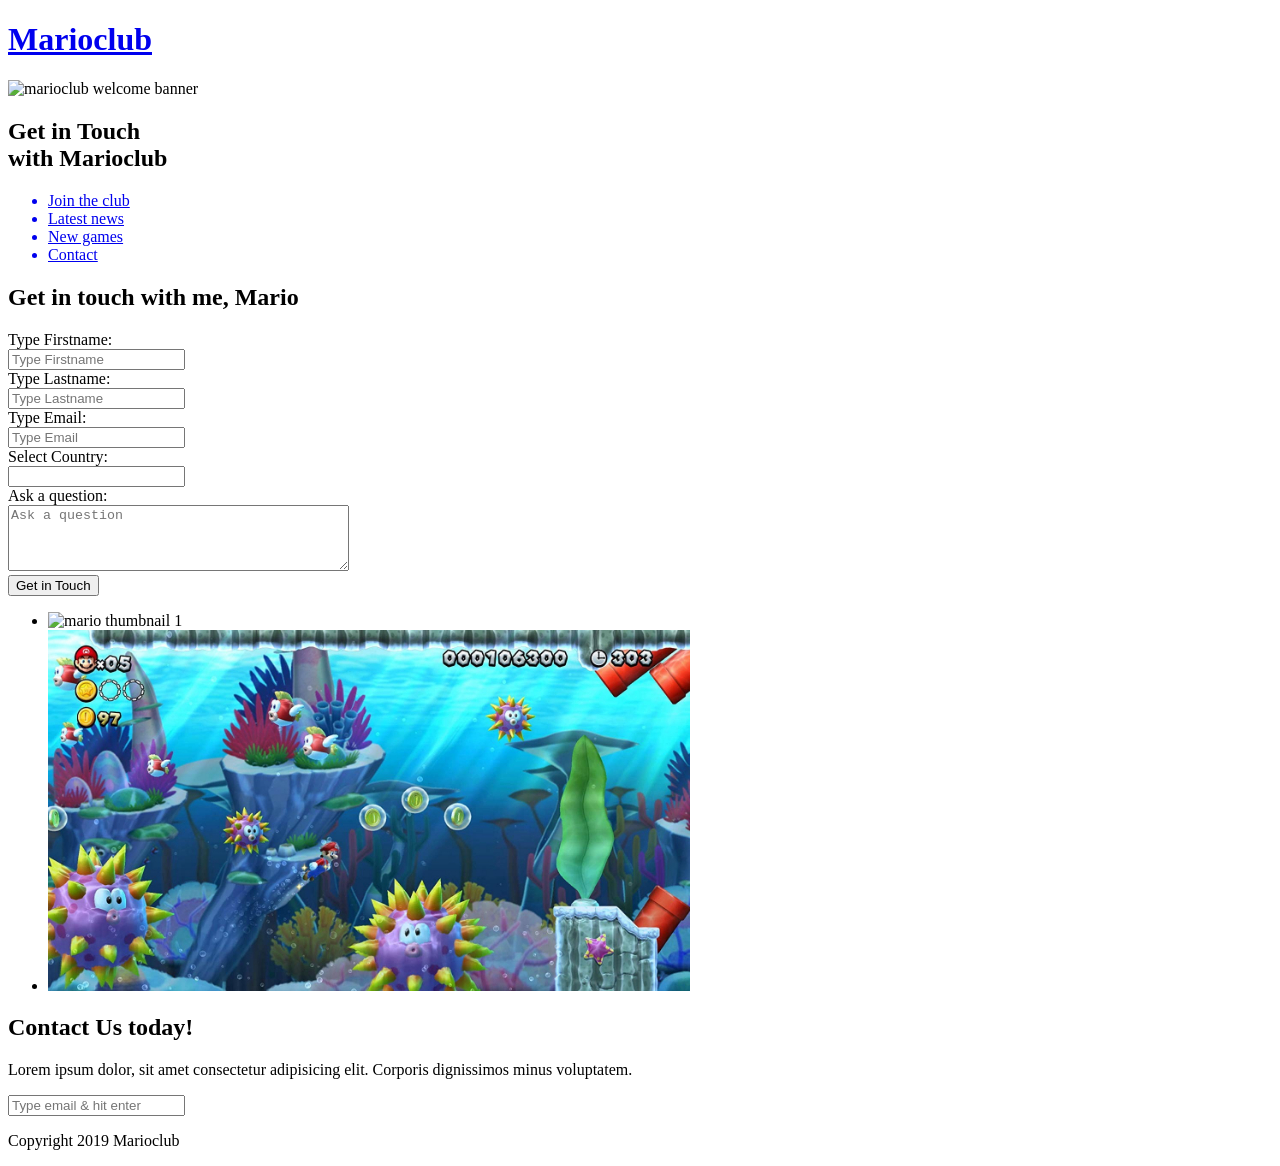
==== contact.html @ 36f69bb6 "knap_fjernet_contact" ====
<!doctype html>
<html lang="en">
  <head>
    <meta name="viewport" content="width=device-width, initial-scale=1.0" />
    <!--- Write the correct path to the favicon.ico inside the href attribute below --->
    <link rel="shortcut icon" href="" type="image/x-icon" />

    <!--- Write the correct path to the favicon.ico inside the href attribute below --->
    <link rel="icon" href="img/favicon.ico" type="image/x-icon" />

    <!--- Add a link to stylesheet --->
    <link rel="stylesheet" href="styles.css" />
    <title>Marioclub Contact</title>
  </head>

  <body>
    <header>
      <!--- Convert h1 tag into a clickable link that opens the landingpage - index.html --->
      <h1><a href="index.html">Marioclub</a></h1>
    </header>
    <section class="banner">
      <!--- Add a image tag that displays banner.jpg and add an alt-attribute with following text "marioclub welcome banner"  --->
      <img src="banner.jpg" alt="marioclub welcome banner" />

      <div class="welcome">
        <h2>Get in Touch<br /><span>with Marioclub</span></h2>
      </div>
    </section>
    <nav class="main-nav">
      <ul>
        <!--- Add a link around the <li>Join the club</li> tag that refers to index.html --->
        <a href="index.html"><li>Join the club</li></a>
        <!--- Add a link tag around the <li>Lastest news</li> tag that refers to news.html --->
        <a href="news.html"><li>Latest news</li></a>
        <!--- Add a link tag around the <li>New games</li> tag that refers to games.html  --->
        <a href="games.html"><li>New games</li></a>
        <!--- Add a link tag around the <li>Contact</li> tag that refers to contact.html and inside the link tag add a class attribute named "join" --->
        <a href="contact.html"><li>Contact</li></a>
      </ul>
    </nav>
    <main>
      <article>
        <h2>Get in touch with me, Mario</h2>
        <form>
          <!--- Add a form input tag that accepts text as input type and with a placeholder attribute that contains following text "Type Firstname", and a name attribute "fname" and finally with a required attribute --->
          <label for="fname">Type Firstname:</label><br />
          <input
            type="text"
            id="fname"
            name="fname"
            value=""
            placeholder="Type Firstname"
            required
          /><br />
          <label for="lname">Type Lastname:</label><br />
          <input
            type="text"
            id="lname"
            name="lname"
            value=""
            placeholder="Type Lastname"
            required
          />
          <!--- Add a form input tag that accepts text as input type and with a placeholder attribute that contains following text "Type Lastname", and a name attribute "lname" and finally with a required attribute --->

          <!--- Add a break HTML tag --->
          <br />

          <!--- Add a form input tag that accepts email as input type with a placeholder attribute that contains following text "Type Email", and a name attribute "mail" and finally with a required attribute --->
          <label for="mail">Type Email:</label><br />
          <input
            type="email"
            id="mail"
            name="mail"
            placeholder="Type Email"
            required
          /><br />

          <!--- dropdown, der vælger land--->
          <label for="country">Select Country:</label><br />
          <input list="countries" name="country" id="country" />
          <datalist id="countries">
            <option value="Albania"></option>
            <option value="Austria"></option>
            <option value="Belarus"></option>
            <option value="Belgium"></option>
            <option value="Bosnia"></option>
            <option value="Bulgaria"></option>
            <option value="Croatia"></option>
            <option value="Czech Republic"></option>
            <option value="Denmark"></option>
            <option value="Finland"></option>
            <option value="France"></option>
            <option value="Georgia"></option>
            <option value="Germany"></option>
            <option value="Greece"></option>
            <option value="Hungary"></option>
            <option value="Ireland"></option>
            <option value="Italy"></option>
            <option value="Kazakhstan"></option>
            <option value="Lithuania"></option>
            <option value="Netherlands"></option>
            <option value="Norway"></option>
            <option value="Poland"></option>
            <option value="Portugal"></option>
            <option value="Romania"></option>
            <option value="Russia"></option>
            <option value="Serbia"></option>
            <option value="Slovakia"></option>
            <option value="Spain"></option>
            <option value="Turkey"></option>
            <option value="Sweden"></option>
            <option value="Switzerland"></option>
            <option value="Ukraine"></option>
            <option value="United Kingdom"></option>
          </datalist>
          <br />
          <!--- Add a form textarea tag with a name attribute "question" and set the rows attribute equal to number "4" and set the cols attribute equal to "40" and finally add a placeholder attribute with following text "Ask a question" --->
          <label for="question">Ask a question:</label><br />
          <textarea
            id="question"
            name="question"
            rows="4"
            cols="40"
            placeholder="Ask a question"
            required
          ></textarea
          ><br />

          <!--- Add a form input type submit-button which submits all form values to a form-handler and finally add a value attribute with following text "Get in Touch" --->
          <input type="submit" value="Get in Touch" />
        </form>
      </article>
      <ul class="images">
        <!--- Add an image tag inside <li> tag that displays image "thumb-1.jpg" and add an alt-attribute with following text "mario thumbnail 1 --->
        <li><img src="img/thumb-1.jpg" alt="mario thumbnail 1" /></li>
        <!--- Add an image tag inside <li> tag that displays image "thumb-2.jpg" and add an alt-attribute with following text "mario thumbnail 2 --->
        <li><img src="img/thumb-2.jpg" alt="mario thumbnail 2" /></li>
      </ul>
    </main>
    <section class="join">
      <h2>Contact Us today!</h2>
      <p>
        Lorem ipsum dolor, sit amet consectetur adipisicing elit. Corporis
        dignissimos minus voluptatem.
      </p>
      <form>
        <input
          type="email"
          name="email"
          placeholder="Type email & hit enter"
          required
        />
      </form>
    </section>
    <footer>
      <p class="copyright">Copyright 2019 Marioclub</p>
    </footer>
  </body>
</html>
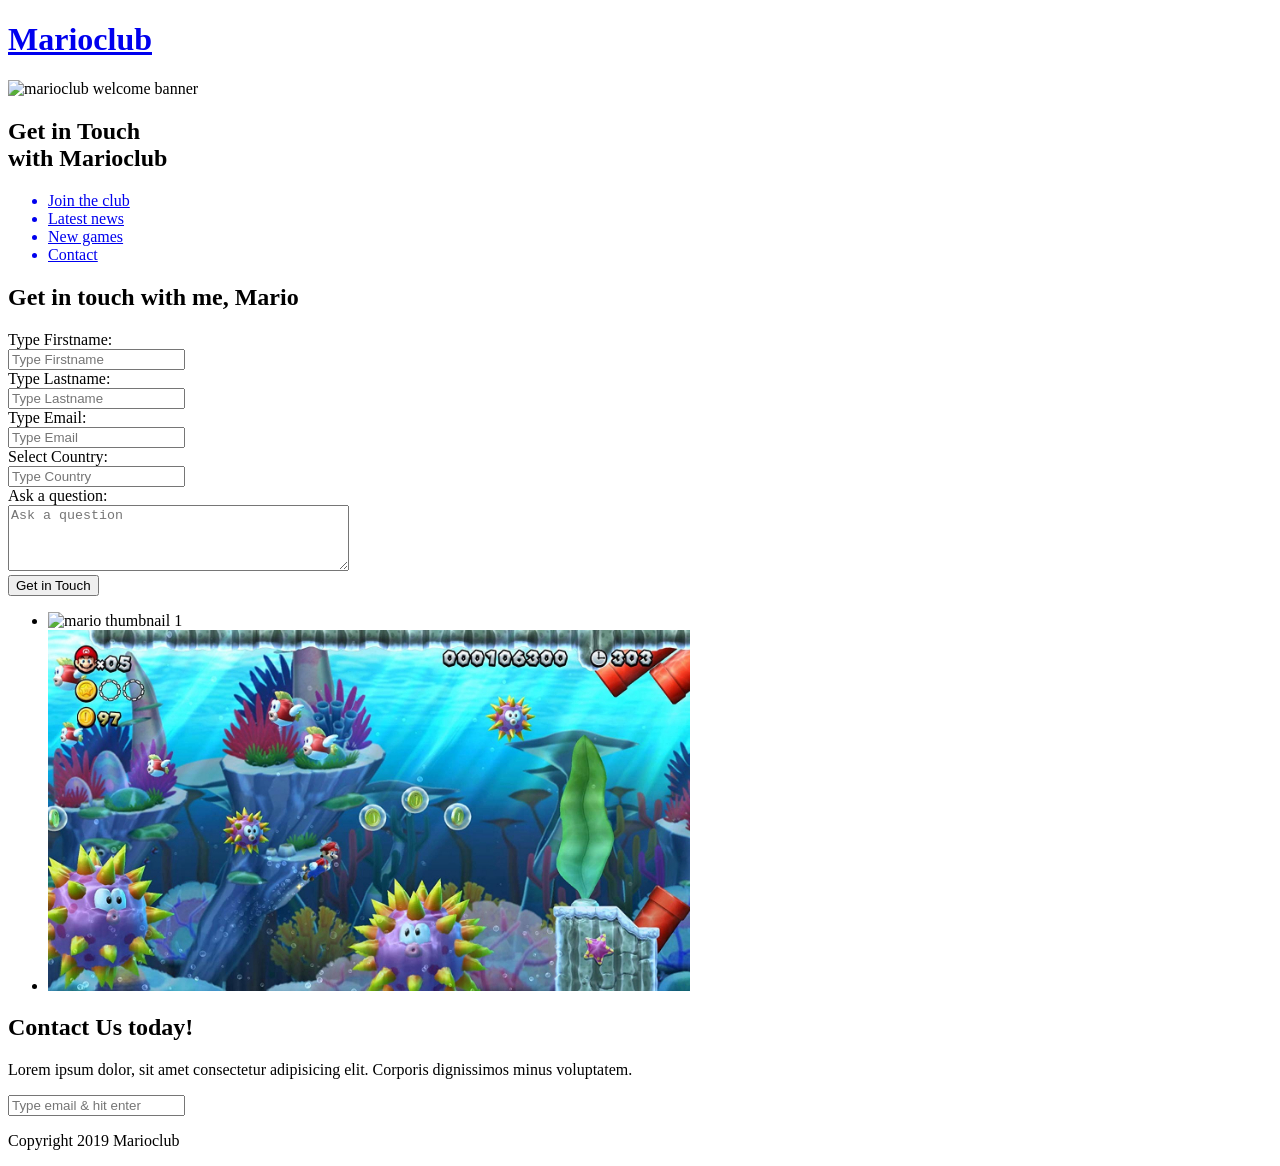
==== commit 8b822d39: "type_country" ====
--- a/contact.html
+++ b/contact.html
@@ -78,7 +78,12 @@
 
           <!--- dropdown, der vælger land--->
           <label for="country">Select Country:</label><br />
-          <input list="countries" name="country" id="country" />
+          <input
+            list="countries"
+            name="country"
+            id="country"
+            placeholder="Type Country"
+          />
           <datalist id="countries">
             <option value="Albania"></option>
             <option value="Austria"></option>
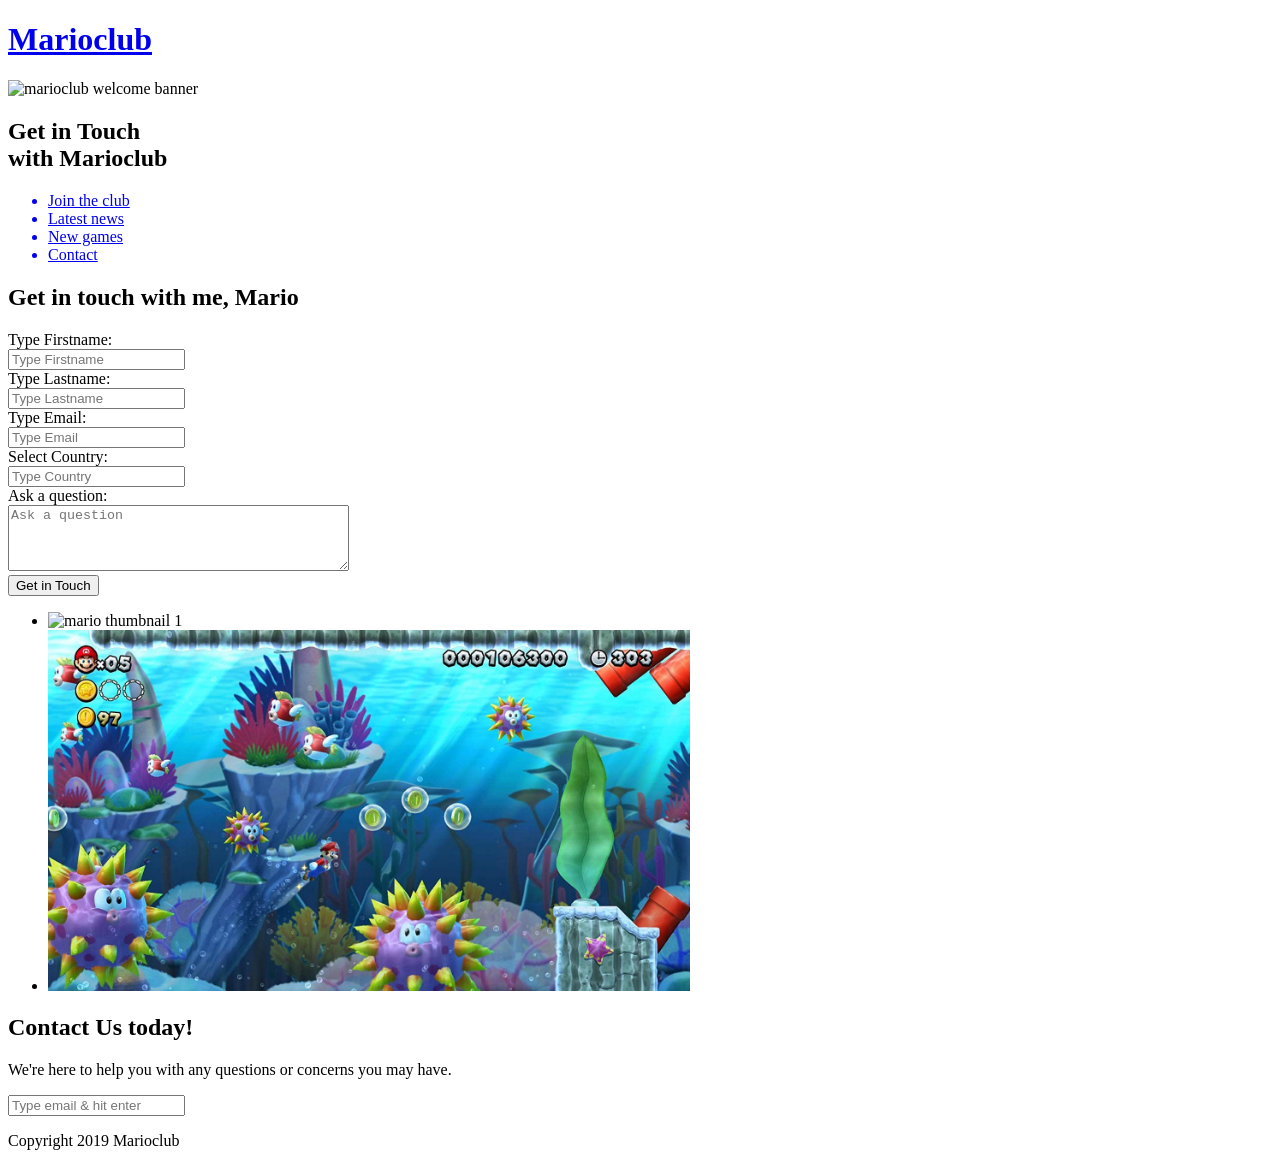
==== commit b91f9df5: "ny_p_contact" ====
--- a/contact.html
+++ b/contact.html
@@ -145,10 +145,7 @@
     </main>
     <section class="join">
       <h2>Contact Us today!</h2>
-      <p>
-        Lorem ipsum dolor, sit amet consectetur adipisicing elit. Corporis
-        dignissimos minus voluptatem.
-      </p>
+      <p>We're here to help you with any questions or concerns you may have.</p>
       <form>
         <input
           type="email"
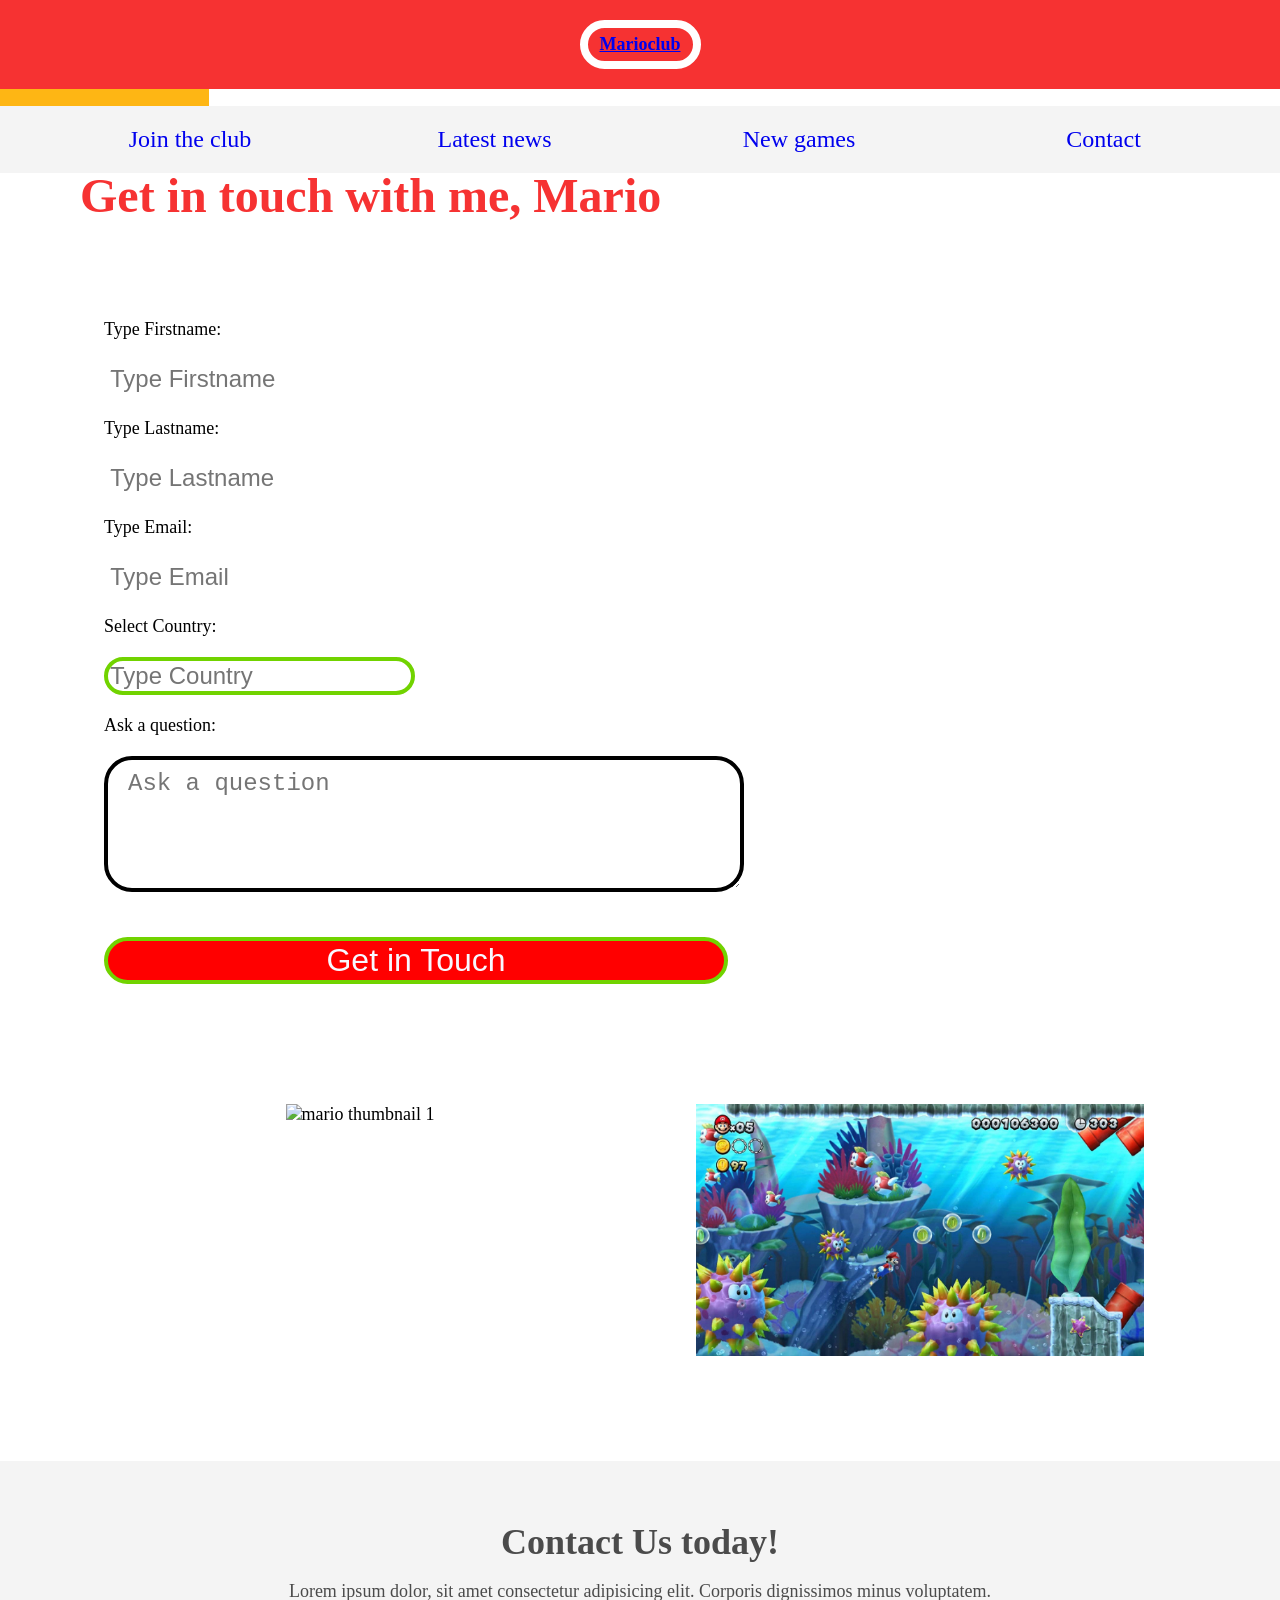
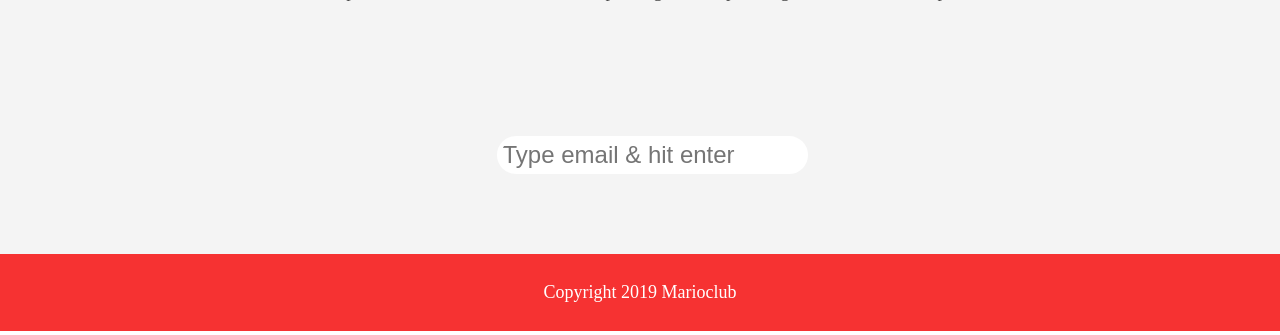
==== commit 2040f35f: "linked to css in contact" ====
--- a/contact.html
+++ b/contact.html
@@ -9,7 +9,7 @@
     <link rel="icon" href="img/favicon.ico" type="image/x-icon" />
 
     <!--- Add a link to stylesheet --->
-    <link rel="stylesheet" href="styles.css" />
+    <link rel="stylesheet" href="/CSS/style.css" />
     <title>Marioclub Contact</title>
   </head>
 
@@ -145,7 +145,10 @@
     </main>
     <section class="join">
       <h2>Contact Us today!</h2>
-      <p>We're here to help you with any questions or concerns you may have.</p>
+      <p>
+        Lorem ipsum dolor, sit amet consectetur adipisicing elit. Corporis
+        dignissimos minus voluptatem.
+      </p>
       <form>
         <input
           type="email"
--- a/CSS/style.css
+++ b/CSS/style.css
@@ -0,0 +1,280 @@
+body, ul, li, h1, h2, a{
+  
+  /* Insert a margin property and set it's value to 0 */
+  margin: 0;
+  /* Insert a padding property and set it's value to 0 */
+  padding: 0;
+  /* Insert a font-family property and set it's value to tahoma
+  font-family: tahoma;
+}
+p{
+  /* Insert a font-size property and set it's value to 18px */
+  font-family:Tahoma;
+  font-size: 18px;
+}
+header{
+  background-color: #F63232;
+  padding: 20px 0;
+  text-align: center;
+  position: fixed;
+  width: 100%;
+  top: 0;
+  left: 0;
+  z-index: 1;
+}
+header h1{
+  /* Insert a color property and set it's value to white  */
+  color: white;
+  /* Insert a border property and set it's value to 8px solid white  */
+  border: 8px solid white;
+  /* Insert a display property and set it's value to inline-block  */
+  display: inline-block;
+  /* Insert a padding property and set it's value to 6px and 12px  */
+  padding: 6px 12px;
+  /* Insert a border-radius property and set it's value to 36px */
+  border-radius: 36px;
+}
+.banner{
+  position: relative;
+}
+.banner img{
+  max-width: 100%;
+}
+.banner .welcome{
+  background:#FEB614;
+  color: white;
+  padding: 30px;
+  font-size: 60px;
+  position: absolute;
+  left: 0;
+  top: 30%;
+} 
+.banner .welcome span{
+  /* Insert a font-size property and set it's value to 1.4em */
+  font-size: 1.4rem;
+}
+nav{
+  background: #F4F4F4;
+  padding: 20px;
+  position: -webkit-sticky;
+  position: sticky;
+  top: 106px;
+  z-index: 1;
+}
+nav ul{
+  white-space: nowrap;
+  max-width: 1200px;
+  margin: 0 auto;
+  text-align: center;
+}
+nav li{
+  width: 25%;
+  display: inline-block;
+  font-size: 24px;
+}
+nav li a{
+  text-decoration: none;
+  color: #4B4B4B;
+}
+nav li a:hover{
+  /* Insert a text-decoration property and set it's value to underline */
+  text-decoration: underline;
+}
+nav li a.join{
+  color: #F63232;
+}
+main{
+  max-width: 100%;
+  width: 1200px;
+  margin: 80px auto;
+  padding: 0 40px;
+  -webkit-box-sizing: border-box;
+  box-sizing: border-box;
+}
+article h2{
+  /* Insert a color property and set it's value to #F63232  */
+  color: #F63232;
+  /* Insert a font-size property and set it's value to 48px */
+  font-size: 48px;
+}
+article p{
+  line-height: 2em;
+  color: #4B4B4B;
+}
+article p::first-line{
+  font-weight: bold;
+  font-size: 1.2em;
+}
+.images{
+  text-align: center;
+  margin: 80px 0;
+  white-space: nowrap;
+}
+.images li{
+  display: inline-block;
+  list-style-type: none;
+  width: 40%;
+  margin: 20px 5%;
+  position: relative;
+}
+.images li:hover{
+  top: -4px;
+}
+.images li img{
+  max-width: 100%;
+}
+.images {
+  display: -webkit-box;
+  display: -ms-flexbox;
+  display: flex;
+  -ms-flex-wrap: wrap;
+  flex-wrap: wrap;
+}
+.coverimage li {
+  -webkit-box-flex: 1;
+  -ms-flex: 0 0 50%;
+  flex: 0 0 50%;
+  margin: 5px;
+  height: 100px;
+}
+section.join{
+  background: #F4F4F4;
+  text-align: center;
+  padding: 60px 20px;
+  color: #4B4B4B;
+}
+section.join h2{
+  font-size: 36px;
+}
+form {
+  /* Insert a padding-left property with following value: 1.5rem */
+  /* Insert a pading-top property with following value: 6rem */
+    padding-left: 1.5rem;
+    padding-top: 6rem;
+}
+form input{
+  /* Insert a margin property and set it's value to 20px and 0  */
+  margin: 20px 0;
+  /* Insert a padding property and set it's value to 10px and 20px */ 
+  pad: 10px 20px;
+  /* Insert a font-size property and set it's value to 24px */
+  font-size: 24px;
+  /* Insert a border-radius property and set it's value to 28px */
+  border-radius: 28px; 
+  /* Insert a border property and set it's value to 4px solid and white */
+  border: 4px solid white;
+}
+form textarea{
+  margin: 20px 0;
+  padding: 10px 20px;
+  font-size: 24px;
+  border-radius: 28px;
+  border: 4px solid black;
+}
+form input:focus{
+  /* Insert a border property with following values: 4px dashed #4B4B4B */
+  border: 4px dashed #4B4B4B;
+  /* Insert a outline property with following values: none */
+  outline: none;
+}
+form textarea:focus{
+  border: 4px dashed #4B4B4B;
+  outline: none;
+}
+form input:valid{
+  border: 4px solid #71d300;
+}
+input[type="submit"] {
+  /* Insert a width property with following value: 39rem */
+  width: 39rem;
+  /* Insert a background-color property with following value: red */
+  background-color: red;
+  /* Insert a font-size property with following value: xx-large */
+  font-size: xx-large;
+  /* Insert a color property with following value: ghostwhite */
+    color: ghostwhite;
+}
+input[type="submit"]:focus {
+    border: 4px dashed ghostwhite;
+    outline: none
+}
+footer{
+  background: #F63232;
+  color: white;
+  padding: 10px;
+  text-align: center;
+}
+
+/* responsive styles */
+
+@media screen and (max-width: 1400px){
+
+  .banner .welcome{
+    font-size: 40px;
+  }
+
+}
+
+@media screen and (max-width: 960px){
+
+  .banner .welcome{
+    font-size: 28px;
+  }
+  nav li{
+    font-size: 18px;
+  }
+
+}
+
+@media screen and (max-width: 700px){
+
+  .banner .welcome{
+    font-size: 20px;
+    position: relative;
+    text-align: center;
+  }
+  .banner .welcome br{
+    display: none;
+  }
+  .banner .welcome span{
+    font-size: 1em;
+  }
+  nav li{
+    font-size: 18px;
+  }
+  .images li{
+    width: 100%;
+    display: block;
+    margin: 20px auto;
+  }
+
+}
+
+@media screen and (max-width: 560px){
+
+  .banner .welcome{
+    font-size: 20px;
+    position: relative;
+    text-align: center;
+  }
+  .banner .welcome br{
+    display: none;
+  }
+  .banner .welcome span{
+    font-size: 1em;
+  }
+  nav li{
+    display: block;
+    width: 100%;
+    margin: 12px 0;
+  }
+  article h2{
+    font-size: 36px;
+  }
+  header, nav{
+    position: relative;
+    top: 0;
+  }
+  
+
+}
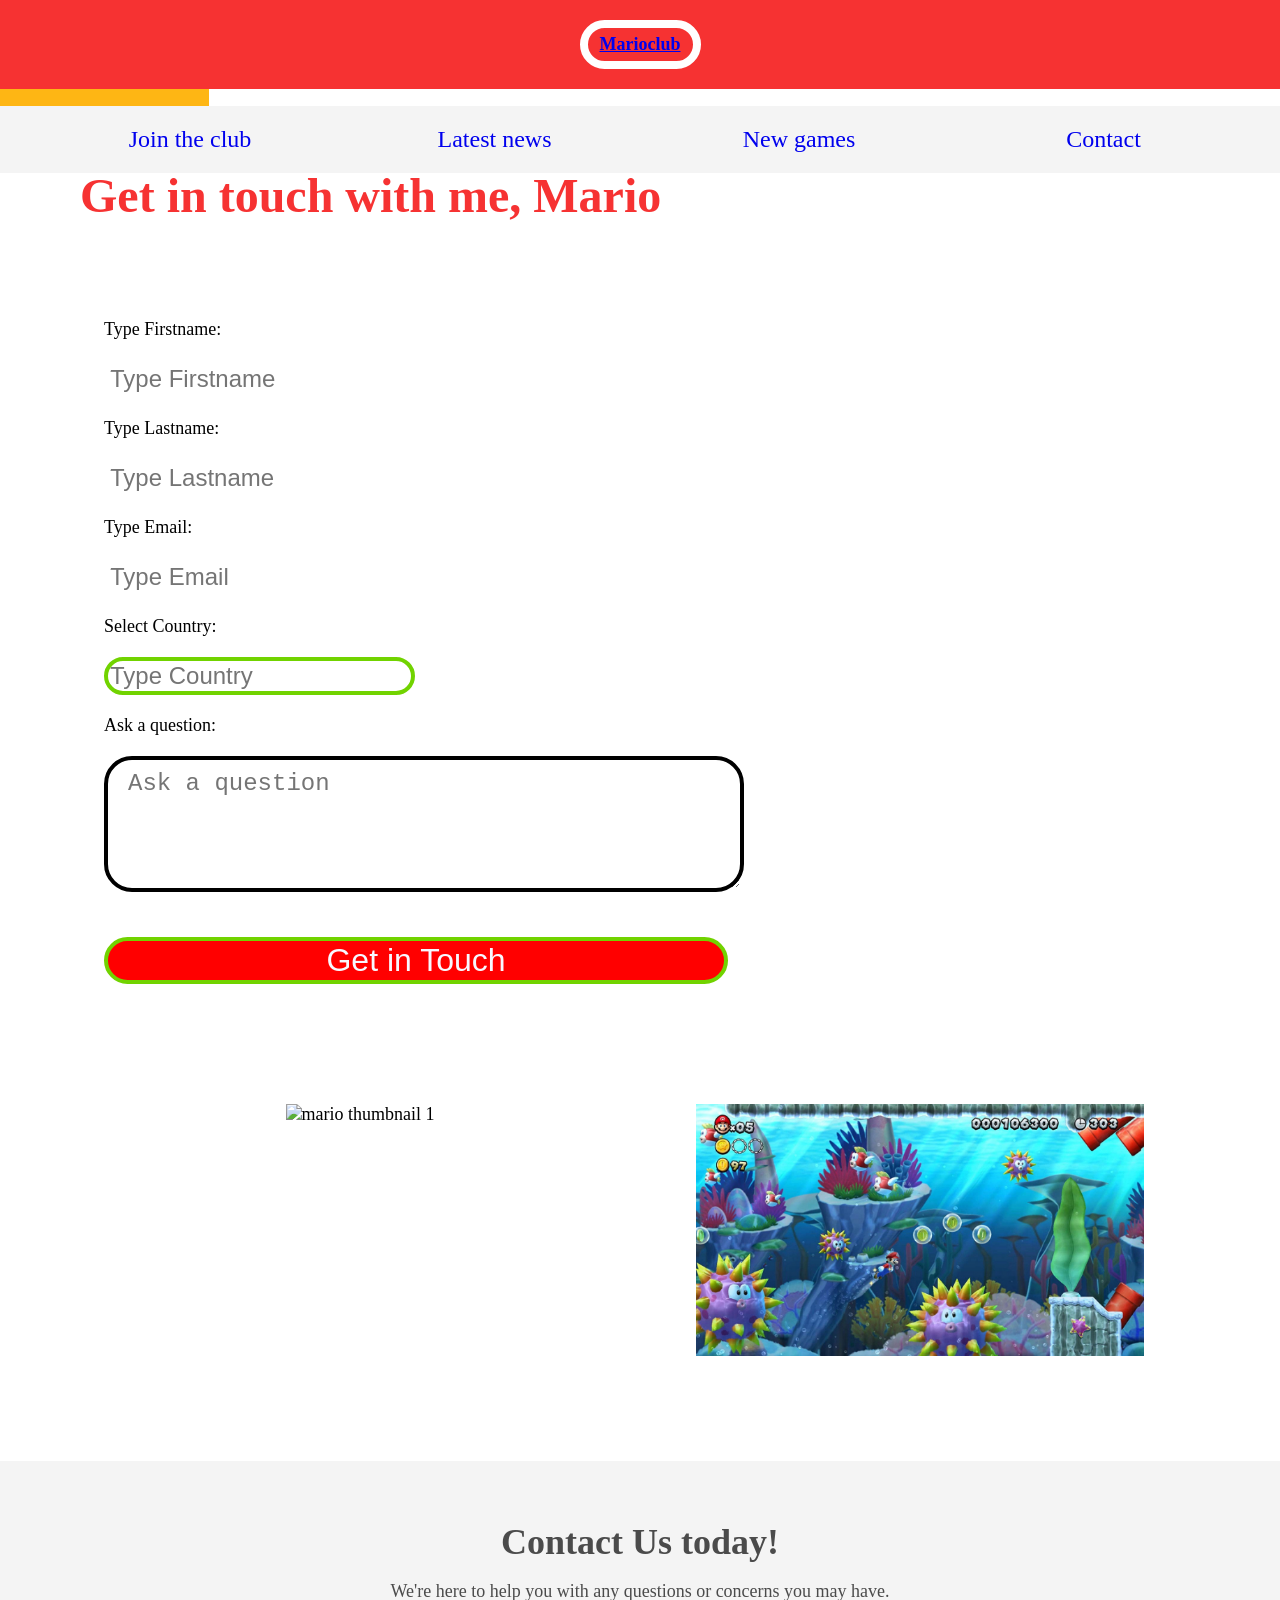
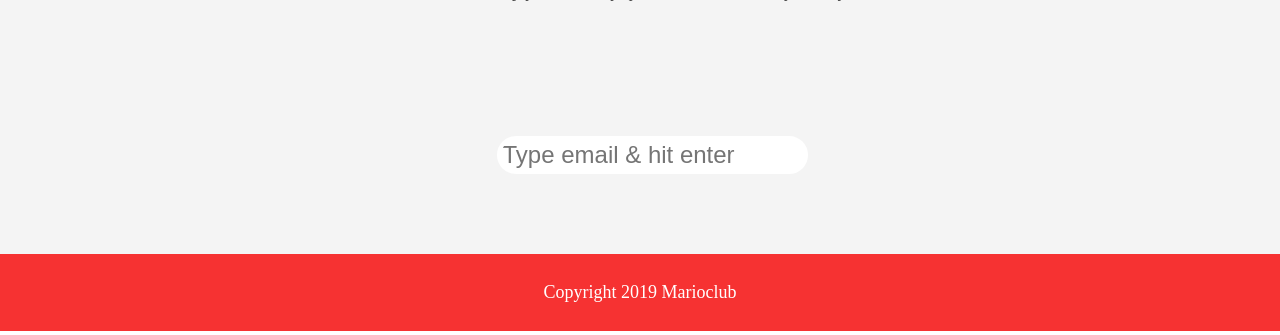
==== commit 5e3eea4b: "Merge branch 'main' of https://github.com/Squibsi/Githubcommits" ====
--- a/contact.html
+++ b/contact.html
@@ -145,10 +145,7 @@
     </main>
     <section class="join">
       <h2>Contact Us today!</h2>
-      <p>
-        Lorem ipsum dolor, sit amet consectetur adipisicing elit. Corporis
-        dignissimos minus voluptatem.
-      </p>
+      <p>We're here to help you with any questions or concerns you may have.</p>
       <form>
         <input
           type="email"
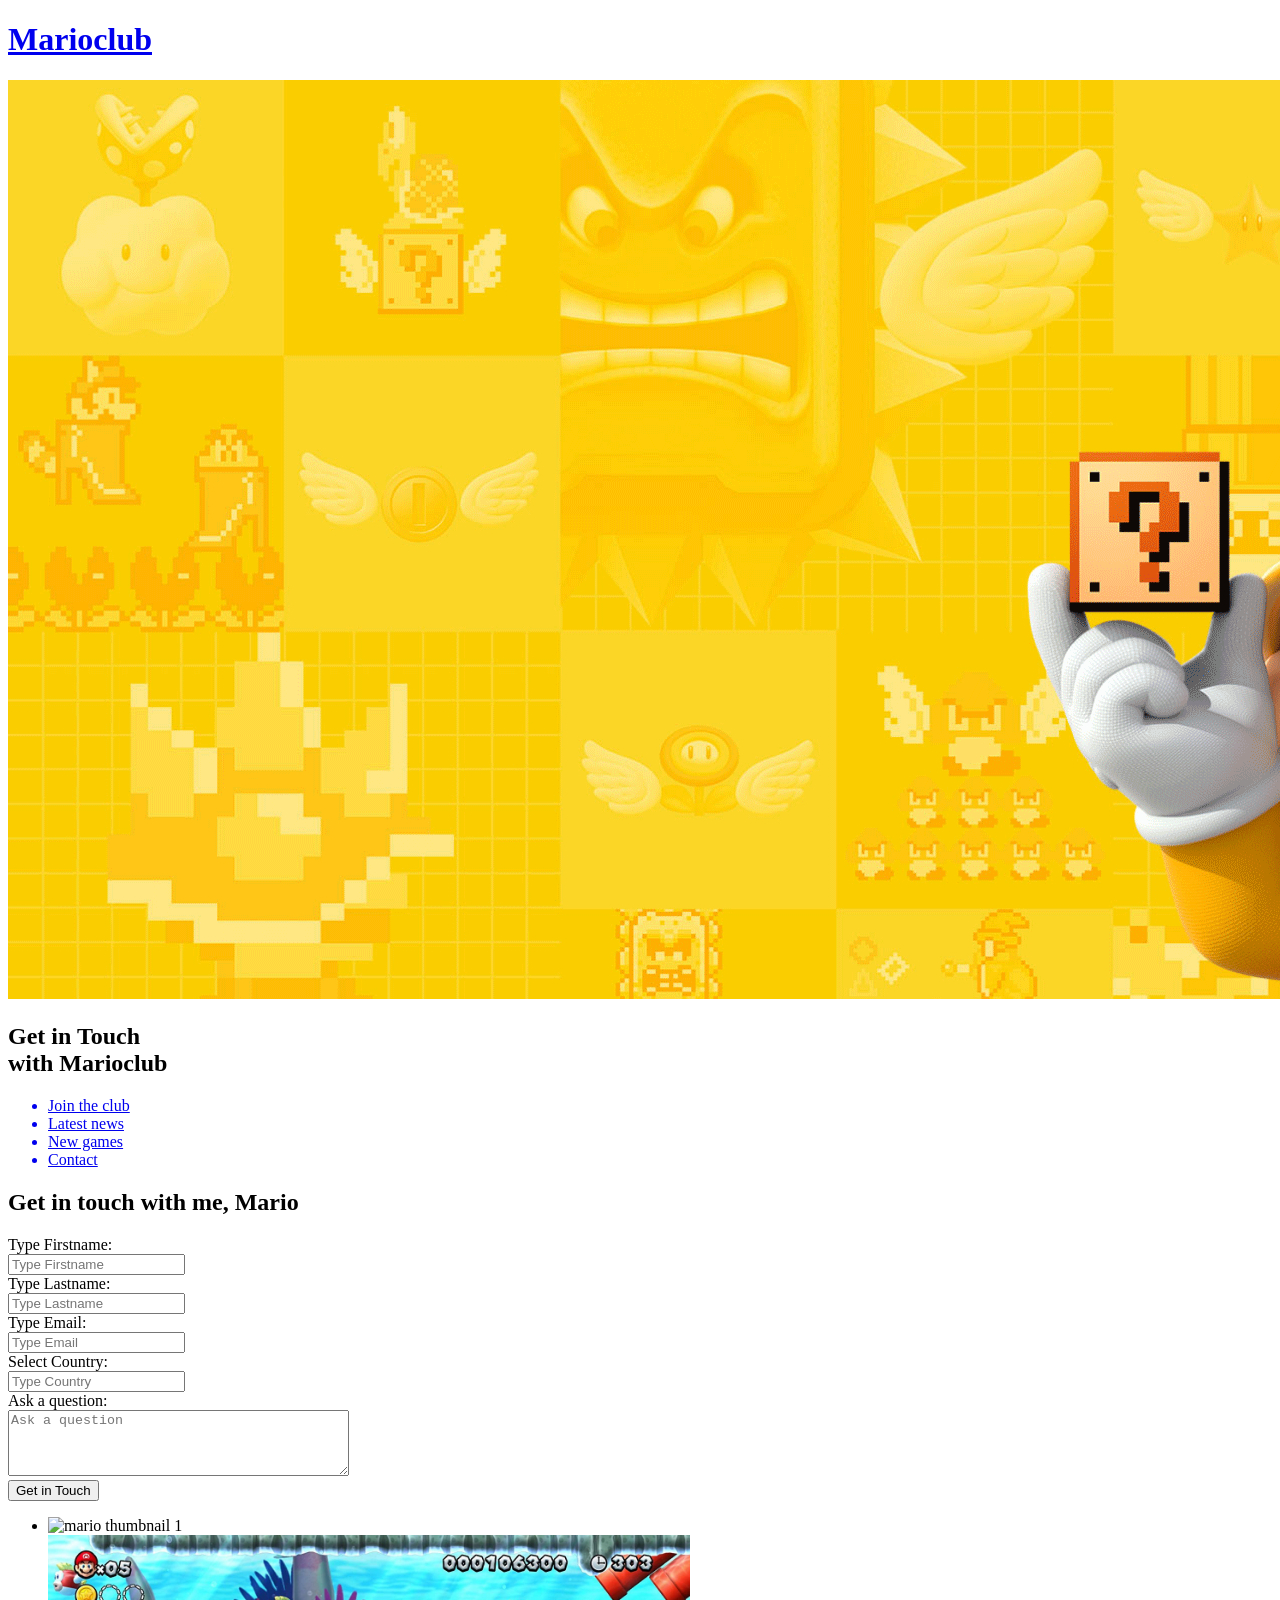
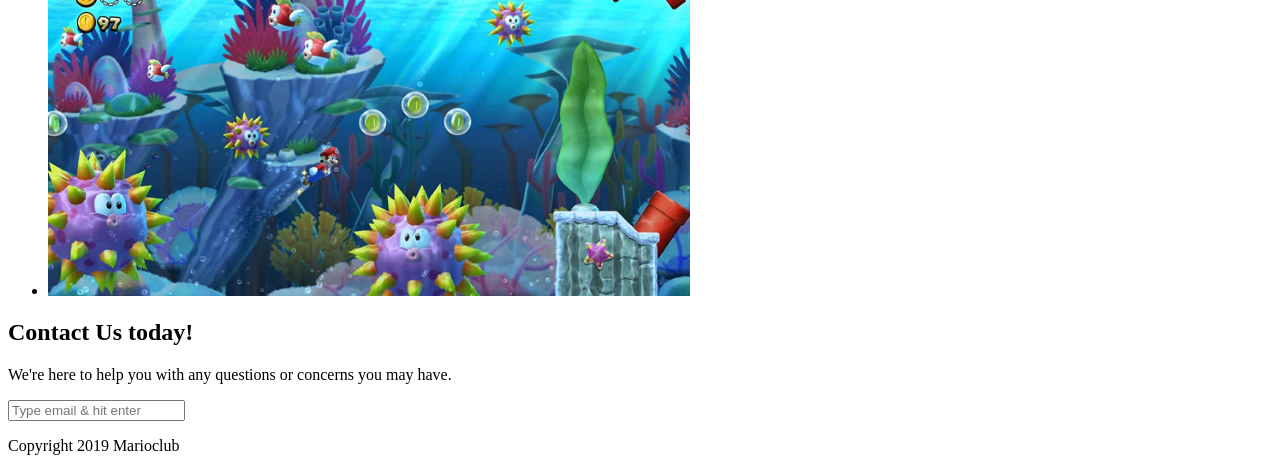
==== commit 4eda1488: "banner_contact" ====
--- a/contact.html
+++ b/contact.html
@@ -9,7 +9,7 @@
     <link rel="icon" href="img/favicon.ico" type="image/x-icon" />
 
     <!--- Add a link to stylesheet --->
-    <link rel="stylesheet" href="/CSS/style.css" />
+    <link rel="stylesheet" href="styles.css" />
     <title>Marioclub Contact</title>
   </head>
 
@@ -20,7 +20,7 @@
     </header>
     <section class="banner">
       <!--- Add a image tag that displays banner.jpg and add an alt-attribute with following text "marioclub welcome banner"  --->
-      <img src="banner.jpg" alt="marioclub welcome banner" />
+      <img src="img/banner.jpg" alt="marioclub welcome banner" />
 
       <div class="welcome">
         <h2>Get in Touch<br /><span>with Marioclub</span></h2>
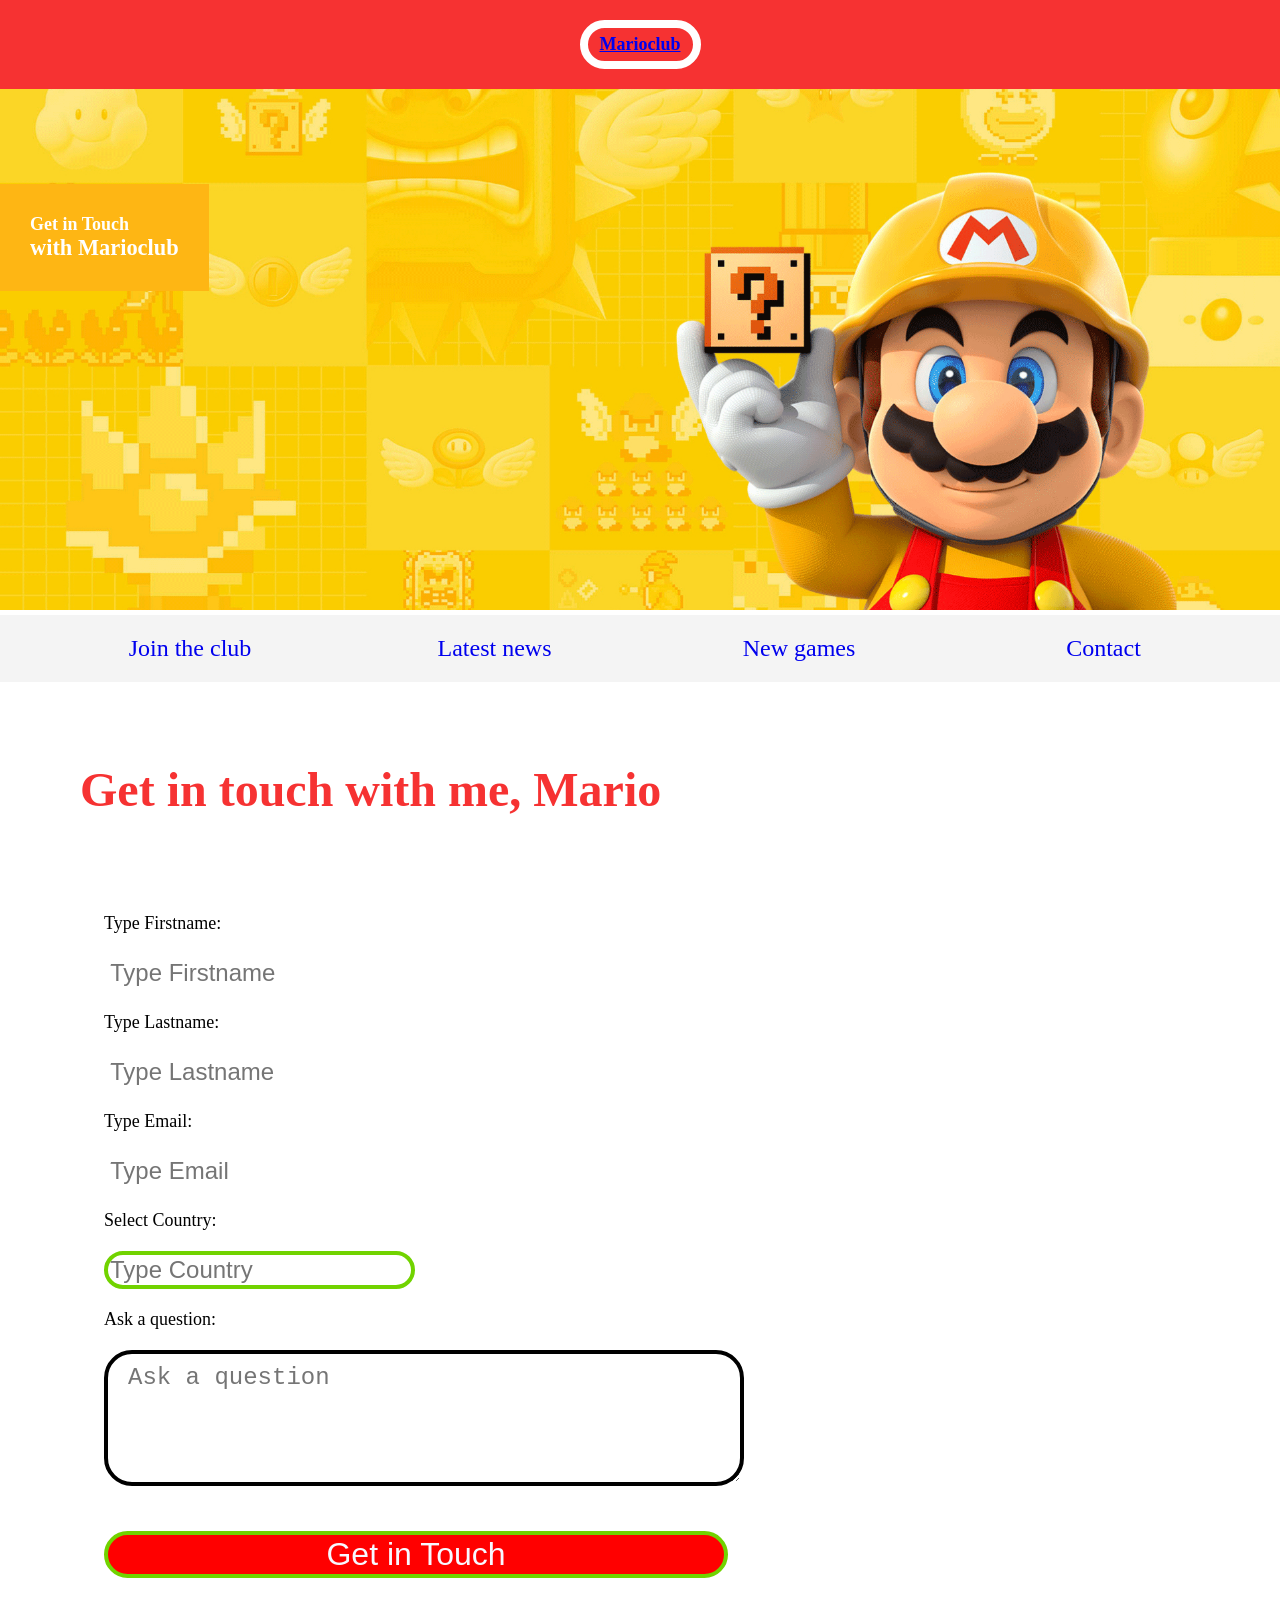
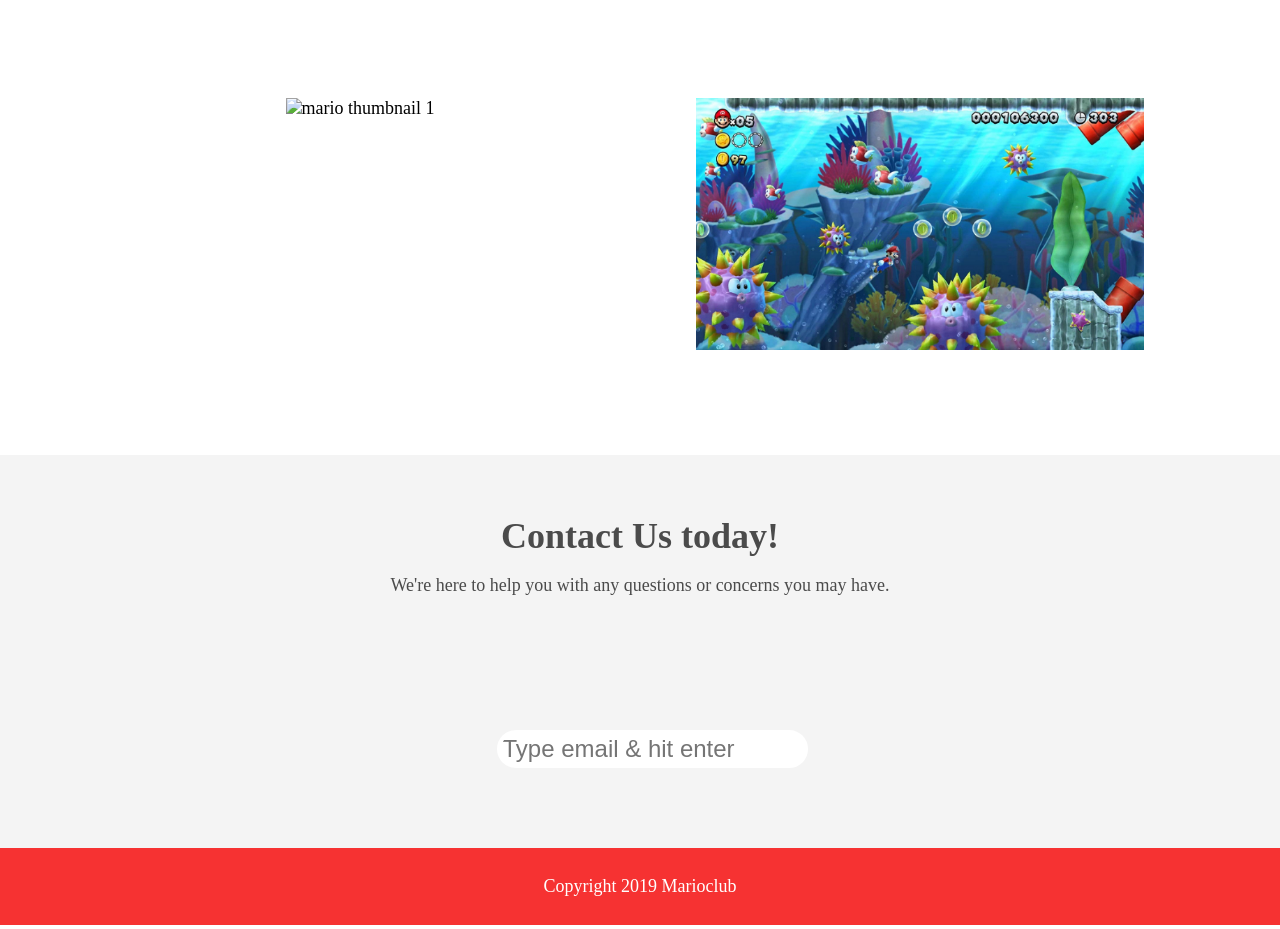
==== commit ea8c37c1: "Merge branch 'main' of https://github.com/Squibsi/Githubcommits" ====
--- a/contact.html
+++ b/contact.html
@@ -9,7 +9,7 @@
     <link rel="icon" href="img/favicon.ico" type="image/x-icon" />
 
     <!--- Add a link to stylesheet --->
-    <link rel="stylesheet" href="styles.css" />
+    <link rel="stylesheet" href="/CSS/style.css" />
     <title>Marioclub Contact</title>
   </head>
 
--- a/CSS/style.css
+++ b/CSS/style.css
@@ -0,0 +1,280 @@
+body, ul, li, h1, h2, a{
+  
+  /* Insert a margin property and set it's value to 0 */
+  margin: 0;
+  /* Insert a padding property and set it's value to 0 */
+  padding: 0;
+  /* Insert a font-family property and set it's value to tahoma
+  font-family: tahoma;
+}
+p{
+  /* Insert a font-size property and set it's value to 18px */
+  font-family:Tahoma;
+  font-size: 18px;
+}
+header{
+  background-color: #F63232;
+  padding: 20px 0;
+  text-align: center;
+  position: fixed;
+  width: 100%;
+  top: 0;
+  left: 0;
+  z-index: 1;
+}
+header h1{
+  /* Insert a color property and set it's value to white  */
+  color: white;
+  /* Insert a border property and set it's value to 8px solid white  */
+  border: 8px solid white;
+  /* Insert a display property and set it's value to inline-block  */
+  display: inline-block;
+  /* Insert a padding property and set it's value to 6px and 12px  */
+  padding: 6px 12px;
+  /* Insert a border-radius property and set it's value to 36px */
+  border-radius: 36px;
+}
+.banner{
+  position: relative;
+}
+.banner img{
+  max-width: 100%;
+}
+.banner .welcome{
+  background:#FEB614;
+  color: white;
+  padding: 30px;
+  font-size: 60px;
+  position: absolute;
+  left: 0;
+  top: 30%;
+} 
+.banner .welcome span{
+  /* Insert a font-size property and set it's value to 1.4em */
+  font-size: 1.4rem;
+}
+nav{
+  background: #F4F4F4;
+  padding: 20px;
+  position: -webkit-sticky;
+  position: sticky;
+  top: 106px;
+  z-index: 1;
+}
+nav ul{
+  white-space: nowrap;
+  max-width: 1200px;
+  margin: 0 auto;
+  text-align: center;
+}
+nav li{
+  width: 25%;
+  display: inline-block;
+  font-size: 24px;
+}
+nav li a{
+  text-decoration: none;
+  color: #4B4B4B;
+}
+nav li a:hover{
+  /* Insert a text-decoration property and set it's value to underline */
+  text-decoration: underline;
+}
+nav li a.join{
+  color: #F63232;
+}
+main{
+  max-width: 100%;
+  width: 1200px;
+  margin: 80px auto;
+  padding: 0 40px;
+  -webkit-box-sizing: border-box;
+  box-sizing: border-box;
+}
+article h2{
+  /* Insert a color property and set it's value to #F63232  */
+  color: #F63232;
+  /* Insert a font-size property and set it's value to 48px */
+  font-size: 48px;
+}
+article p{
+  line-height: 2em;
+  color: #4B4B4B;
+}
+article p::first-line{
+  font-weight: bold;
+  font-size: 1.2em;
+}
+.images{
+  text-align: center;
+  margin: 80px 0;
+  white-space: nowrap;
+}
+.images li{
+  display: inline-block;
+  list-style-type: none;
+  width: 40%;
+  margin: 20px 5%;
+  position: relative;
+}
+.images li:hover{
+  top: -4px;
+}
+.images li img{
+  max-width: 100%;
+}
+.images {
+  display: -webkit-box;
+  display: -ms-flexbox;
+  display: flex;
+  -ms-flex-wrap: wrap;
+  flex-wrap: wrap;
+}
+.coverimage li {
+  -webkit-box-flex: 1;
+  -ms-flex: 0 0 50%;
+  flex: 0 0 50%;
+  margin: 5px;
+  height: 100px;
+}
+section.join{
+  background: #F4F4F4;
+  text-align: center;
+  padding: 60px 20px;
+  color: #4B4B4B;
+}
+section.join h2{
+  font-size: 36px;
+}
+form {
+  /* Insert a padding-left property with following value: 1.5rem */
+  /* Insert a pading-top property with following value: 6rem */
+    padding-left: 1.5rem;
+    padding-top: 6rem;
+}
+form input{
+  /* Insert a margin property and set it's value to 20px and 0  */
+  margin: 20px 0;
+  /* Insert a padding property and set it's value to 10px and 20px */ 
+  pad: 10px 20px;
+  /* Insert a font-size property and set it's value to 24px */
+  font-size: 24px;
+  /* Insert a border-radius property and set it's value to 28px */
+  border-radius: 28px; 
+  /* Insert a border property and set it's value to 4px solid and white */
+  border: 4px solid white;
+}
+form textarea{
+  margin: 20px 0;
+  padding: 10px 20px;
+  font-size: 24px;
+  border-radius: 28px;
+  border: 4px solid black;
+}
+form input:focus{
+  /* Insert a border property with following values: 4px dashed #4B4B4B */
+  border: 4px dashed #4B4B4B;
+  /* Insert a outline property with following values: none */
+  outline: none;
+}
+form textarea:focus{
+  border: 4px dashed #4B4B4B;
+  outline: none;
+}
+form input:valid{
+  border: 4px solid #71d300;
+}
+input[type="submit"] {
+  /* Insert a width property with following value: 39rem */
+  width: 39rem;
+  /* Insert a background-color property with following value: red */
+  background-color: red;
+  /* Insert a font-size property with following value: xx-large */
+  font-size: xx-large;
+  /* Insert a color property with following value: ghostwhite */
+    color: ghostwhite;
+}
+input[type="submit"]:focus {
+    border: 4px dashed ghostwhite;
+    outline: none
+}
+footer{
+  background: #F63232;
+  color: white;
+  padding: 10px;
+  text-align: center;
+}
+
+/* responsive styles */
+
+@media screen and (max-width: 1400px){
+
+  .banner .welcome{
+    font-size: 40px;
+  }
+
+}
+
+@media screen and (max-width: 960px){
+
+  .banner .welcome{
+    font-size: 28px;
+  }
+  nav li{
+    font-size: 18px;
+  }
+
+}
+
+@media screen and (max-width: 700px){
+
+  .banner .welcome{
+    font-size: 20px;
+    position: relative;
+    text-align: center;
+  }
+  .banner .welcome br{
+    display: none;
+  }
+  .banner .welcome span{
+    font-size: 1em;
+  }
+  nav li{
+    font-size: 18px;
+  }
+  .images li{
+    width: 100%;
+    display: block;
+    margin: 20px auto;
+  }
+
+}
+
+@media screen and (max-width: 560px){
+
+  .banner .welcome{
+    font-size: 20px;
+    position: relative;
+    text-align: center;
+  }
+  .banner .welcome br{
+    display: none;
+  }
+  .banner .welcome span{
+    font-size: 1em;
+  }
+  nav li{
+    display: block;
+    width: 100%;
+    margin: 12px 0;
+  }
+  article h2{
+    font-size: 36px;
+  }
+  header, nav{
+    position: relative;
+    top: 0;
+  }
+  
+
+}
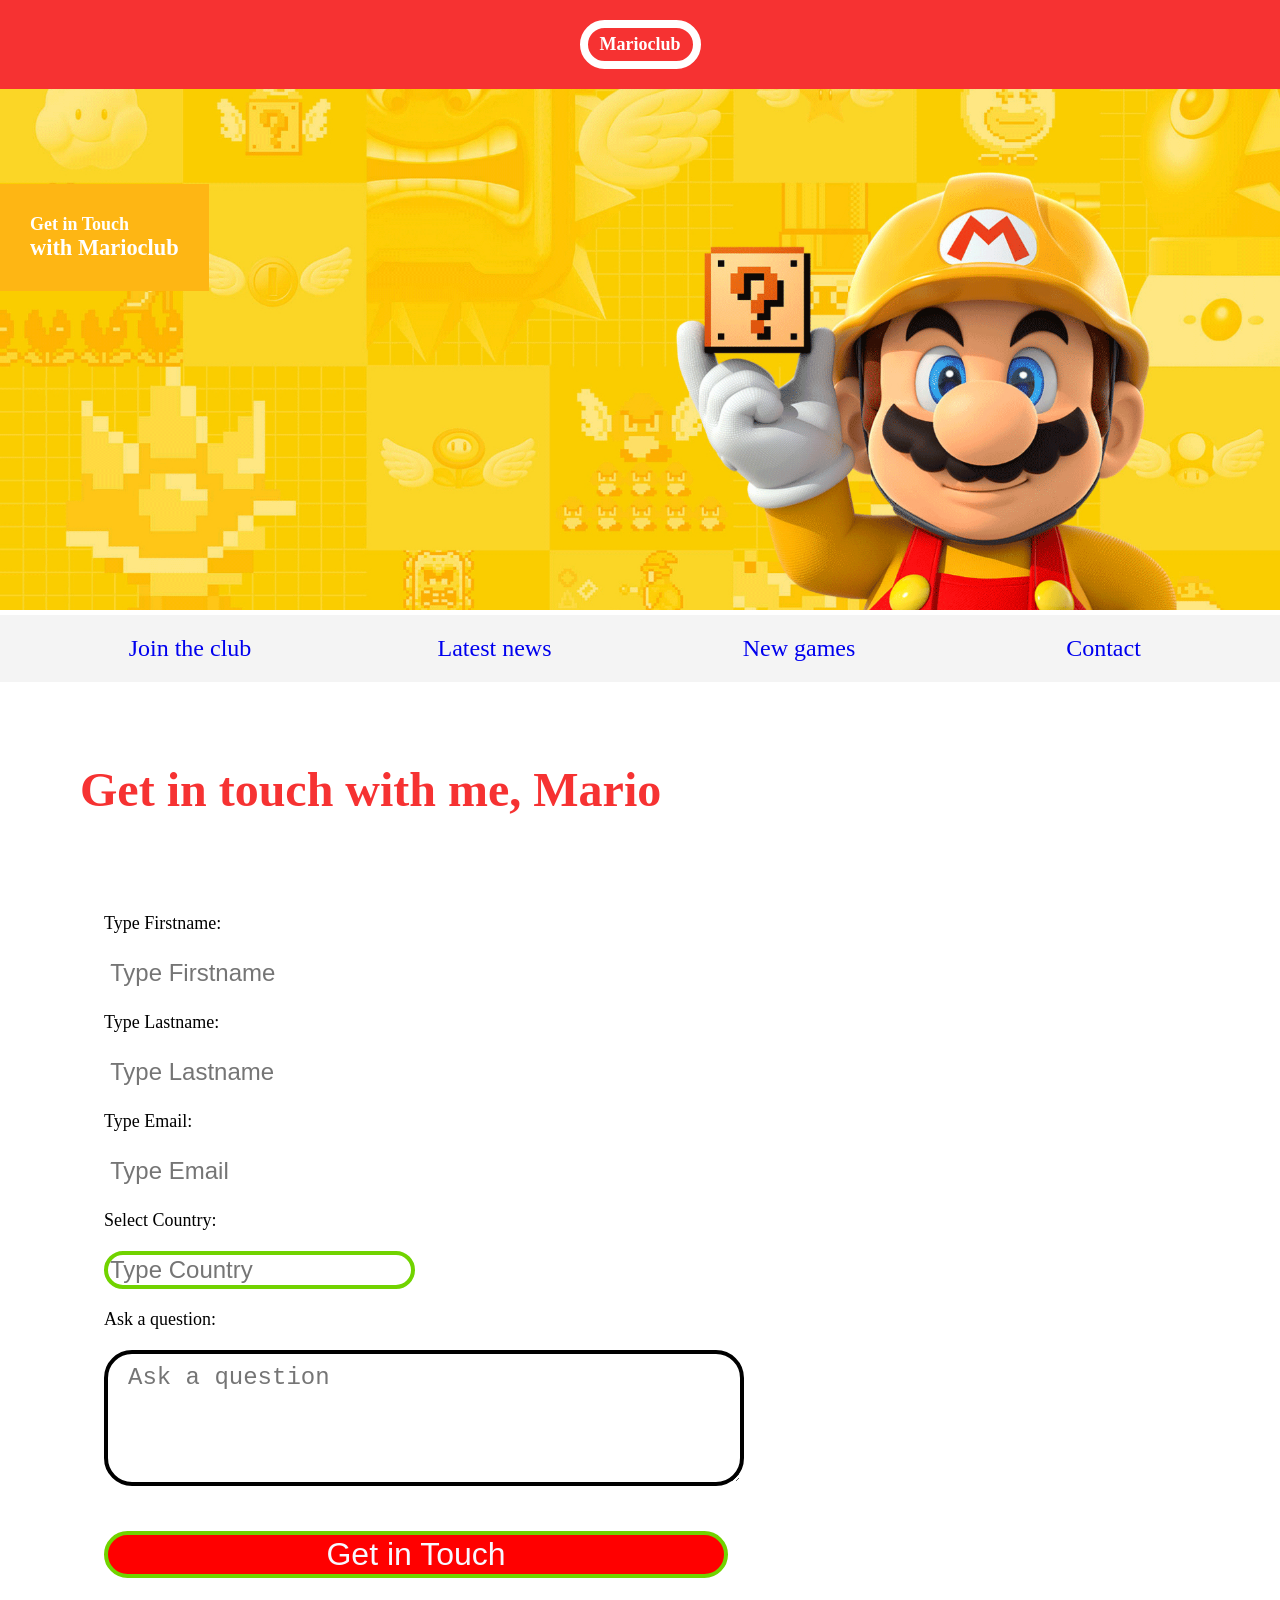
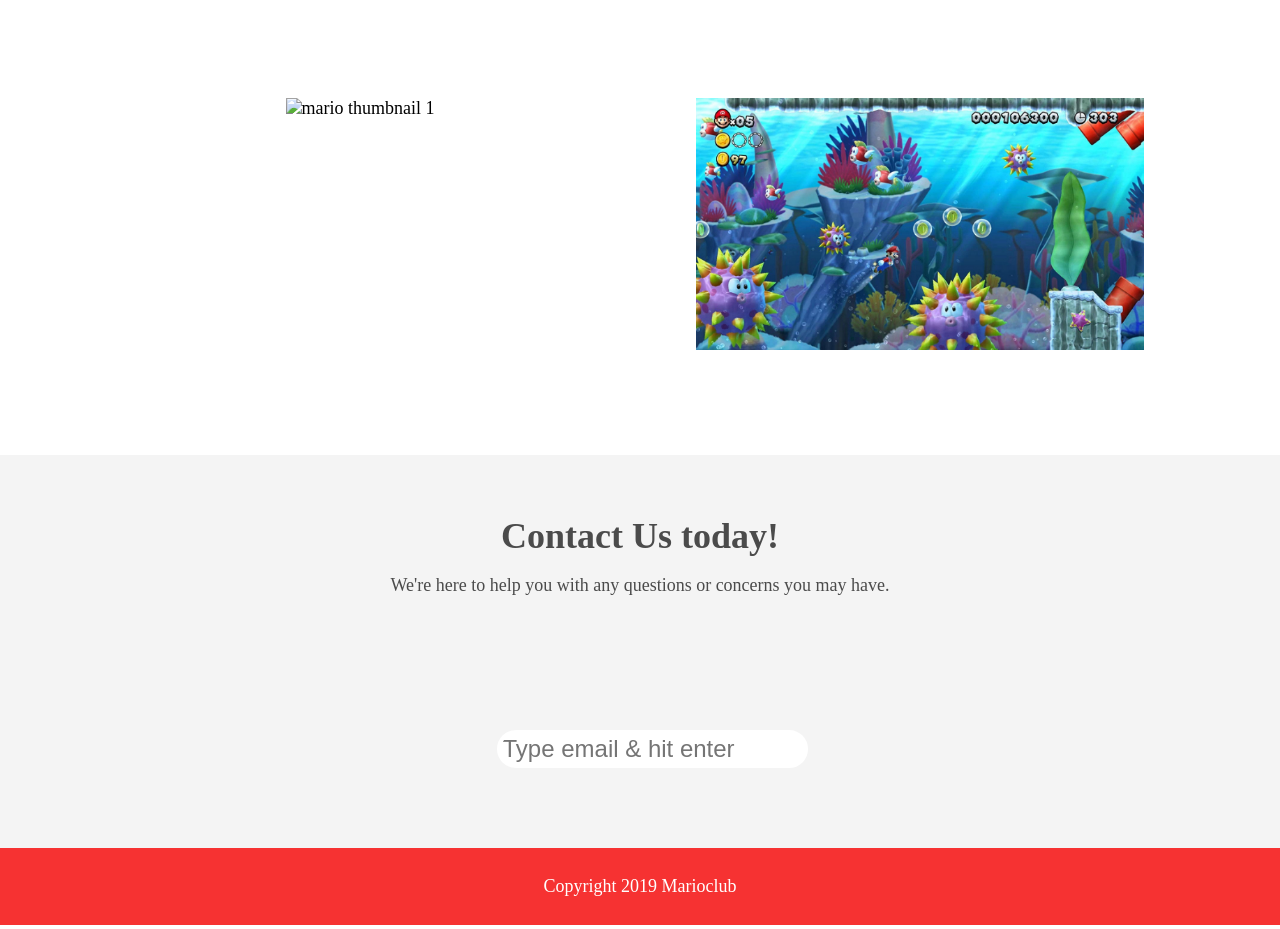
==== commit 3929a70d: "ændret_titel_contact" ====
--- a/contact.html
+++ b/contact.html
@@ -16,7 +16,7 @@
   <body>
     <header>
       <!--- Convert h1 tag into a clickable link that opens the landingpage - index.html --->
-      <h1><a href="index.html">Marioclub</a></h1>
+      <a href="index.html"><h1>Marioclub</h1></a>
     </header>
     <section class="banner">
       <!--- Add a image tag that displays banner.jpg and add an alt-attribute with following text "marioclub welcome banner"  --->
